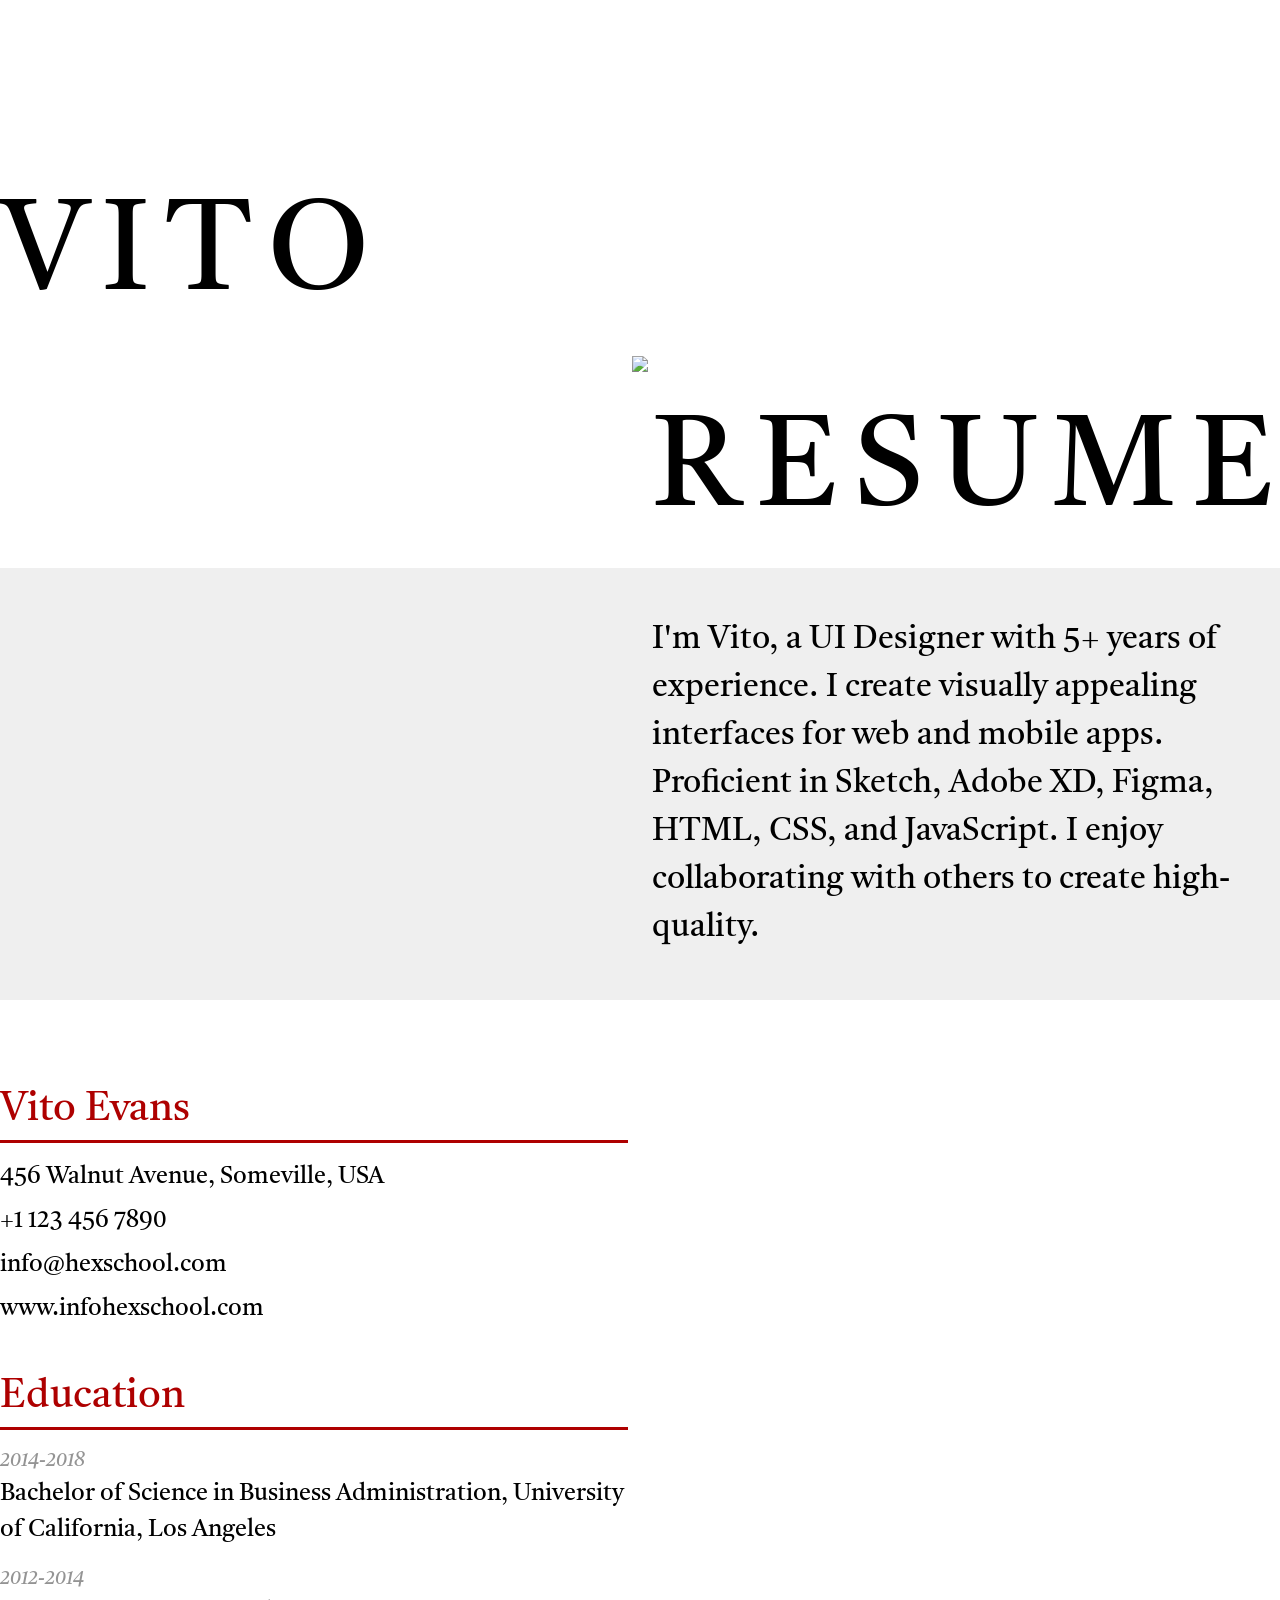
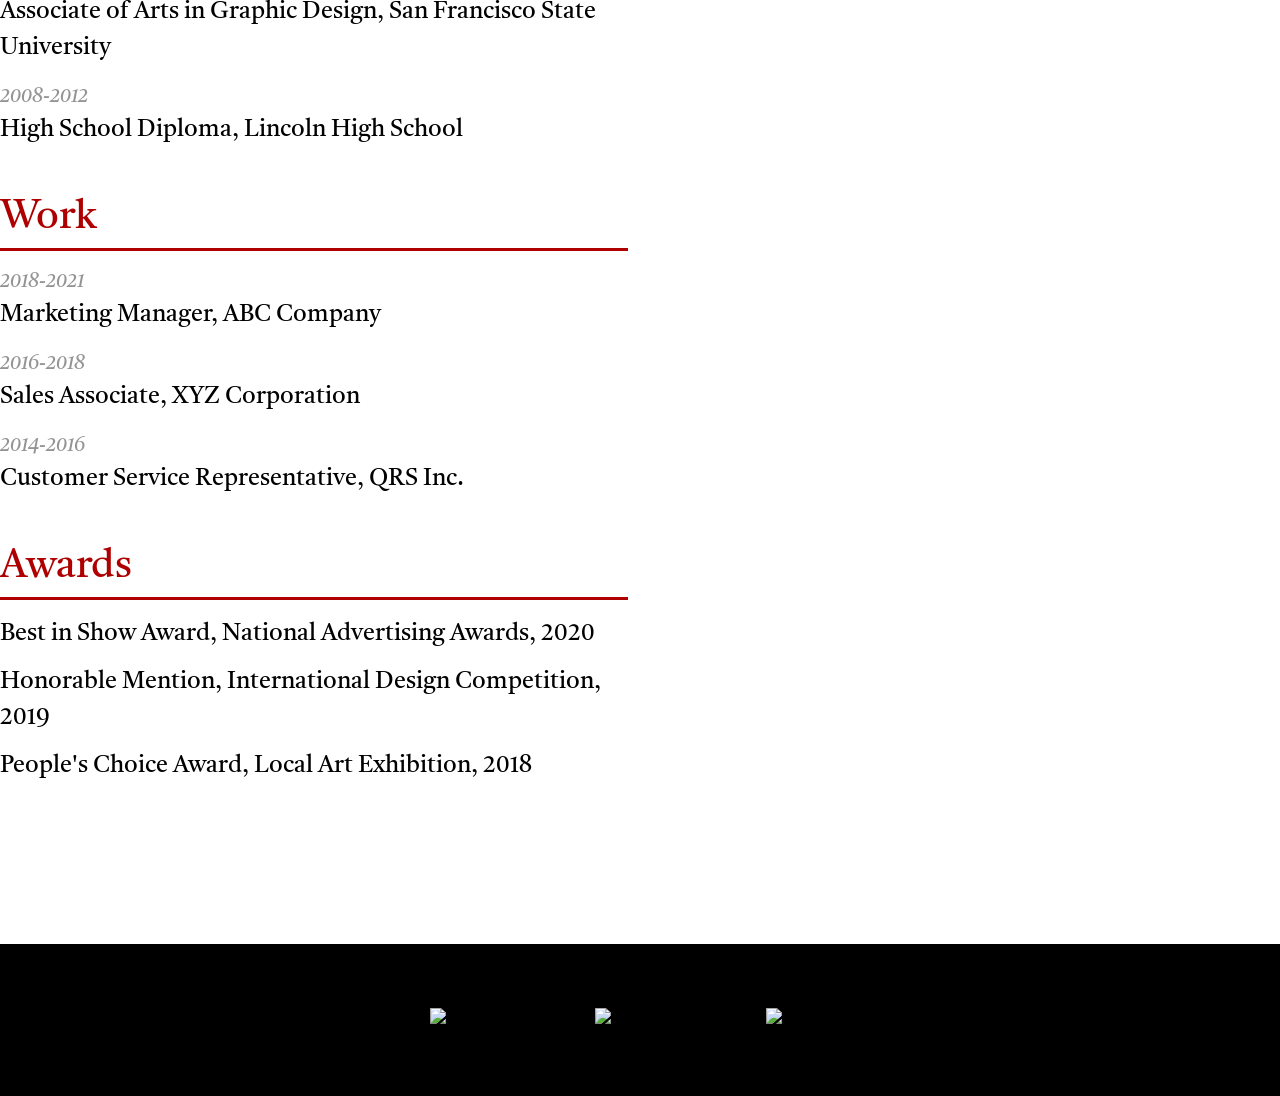
==== index.html @ 0af30352 "Initial commit" ====
<!DOCTYPE html>
<html lang="en">
  <head>
    <meta charset="UTF-8" />
    <meta name="viewport" content="width=device-width, initial-scale=1.0" />
    <title>2024 六角夏季切版班 | w1 個人履歷</title>

    <link rel="preconnect" href="https://fonts.googleapis.com" />
    <link rel="preconnect" href="https://fonts.gstatic.com" crossorigin />
    <link
      href="https://fonts.googleapis.com/css2?family=Castoro:ital@0;1&display=swap"
      rel="stylesheet"
    />
    <link rel="stylesheet" href="style.css" />
  </head>
  <body>
    <main>
      <!-- top section -->
      <div class="top-section container relative text-center py-192">
        <h1>
          <span class="absolute">vito</span>
          <span class="absolute">resume</span>
        </h1>
        <img
          class="main-img w-1/2"
          src="https://github.com/hexschool/2022-web-layout-training/blob/main/2023week1/vito.png?raw=true"
        />
      </div>

      <!-- intro -->
      <div class="bg-grey py-48">
        <div class="container fs-1">
          <p class="w-1/2 ml-auto">
            I'm Vito, a UI Designer with 5+ years of experience. I create
            visually appealing interfaces for web and mobile apps. Proficient in
            Sketch, Adobe XD, Figma, HTML, CSS, and JavaScript. I enjoy
            collaborating with others to create high-quality.
          </p>
        </div>
      </div>

      <!-- info card -->
      <div class="container pt-80 pb-160">
        <div class="w-1/2">
          <section class="card mb-40">
            <h2 class="mb-16">Vito Evans</h2>
            <ul class="fs-2">
              <li>
                <a href="#" class="link-grey"
                  >456 Walnut Avenue, Someville, USA</a
                >
              </li>
              <li>
                <a href="tel:+11234567890" class="link-grey">+1 123 456 7890</a>
              </li>
              <li>
                <a href="mailto:info@hexschool.com" class="link-grey"
                  >info@hexschool.com</a
                >
              </li>
              <li>
                <a
                  href="www.infohexschool.com"
                  class="link-grey"
                  target="_blank"
                  >www.infohexschool.com</a
                >
              </li>
            </ul>
          </section>
          <section class="card mb-40">
            <h2 class="mb-16">Education</h2>
            <ul class="fs-2">
              <li>
                <p class="color-grey italic fs-3">2014-2018</p>
                <p>
                  Bachelor of Science in Business Administration, University of
                  California, Los Angeles
                </p>
              </li>
              <li>
                <p class="color-grey italic fs-3">2012-2014</p>
                <p>
                  Associate of Arts in Graphic Design, San Francisco State
                  University
                </p>
              </li>
              <li>
                <p class="color-grey italic fs-3">2008-2012</p>
                <p>High School Diploma, Lincoln High School</p>
              </li>
            </ul>
          </section>
          <section class="card mb-40">
            <h2 class="mb-16">Work</h2>
            <ul class="fs-2">
              <li>
                <p class="color-grey italic fs-3">2018-2021</p>
                <p>Marketing Manager, ABC Company</p>
              </li>
              <li>
                <p class="color-grey italic fs-3">2016-2018</p>
                <p>Sales Associate, XYZ Corporation</p>
              </li>
              <li>
                <p class="color-grey italic fs-3">2014-2016</p>
                <p>Customer Service Representative, QRS Inc.</p>
              </li>
            </ul>
          </section>
          <section class="card">
            <h2 class="mb-16">Awards</h2>
            <ul class="fs-2">
              <li>Best in Show Award, National Advertising Awards, 2020</li>
              <li>Honorable Mention, International Design Competition, 2019</li>
              <li>People's Choice Award, Local Art Exhibition, 2018</li>
            </ul>
          </section>
        </div>
      </div>
    </main>

    <footer class="bg-black py-64">
      <ul class="social-list text-center">
        <li>
          <a href="#" class="link-opacity-80">
            <img
              src="https://github.com/hexschool/2022-web-layout-training/blob/main/2023week1/fb.png?raw=true"
              alt="Facebook icon"
            />
          </a>
        </li>
        <li>
          <a href="#" class="link-opacity-80">
            <img
              src="https://github.com/hexschool/2022-web-layout-training/blob/main/2023week1/instagram.png?raw=true"
              alt="Instagram icon"
            />
          </a>
        </li>
        <li>
          <a href="#" class="link-opacity-80">
            <img
              src="https://github.com/hexschool/2022-web-layout-training/blob/main/2023week1/line.png?raw=true"
              alt="Line icon"
            />
          </a>
        </li>
      </ul>
    </footer>
  </body>
</html>
---- style.css ----
/* http://meyerweb.com/eric/tools/css/reset/ 
   v2.0 | 20110126
   License: none (public domain)
*/

*,
*::before,
*::after {
  box-sizing: border-box;
}

html,
body,
div,
span,
applet,
object,
iframe,
h1,
h2,
h3,
h4,
h5,
h6,
p,
blockquote,
pre,
a,
abbr,
acronym,
address,
big,
cite,
code,
del,
dfn,
em,
img,
ins,
kbd,
q,
s,
samp,
small,
strike,
strong,
sub,
sup,
tt,
var,
b,
u,
i,
center,
dl,
dt,
dd,
ol,
ul,
li,
fieldset,
form,
label,
legend,
table,
caption,
tbody,
tfoot,
thead,
tr,
th,
td,
article,
aside,
canvas,
details,
embed,
figure,
figcaption,
footer,
header,
hgroup,
menu,
nav,
output,
ruby,
section,
summary,
time,
mark,
audio,
video {
  margin: 0;
  padding: 0;
  border: 0;
  font-size: 100%;
  font: inherit;
  vertical-align: baseline;
}
/* HTML5 display-role reset for older browsers */
article,
aside,
details,
figcaption,
figure,
footer,
header,
hgroup,
menu,
nav,
section {
  display: block;
}
ol,
ul {
  list-style: none;
}
blockquote,
q {
  quotes: none;
}
blockquote:before,
blockquote:after,
q:before,
q:after {
  content: "";
  content: none;
}
table {
  border-collapse: collapse;
  border-spacing: 0;
}

/* custom */
:root {
  --color-black: #000;
  --color-red: #ae0000;
  --color-dark-grey: #949494;
  --color-grey: #efefef;
  --gutter: 24px;
}

body {
  line-height: 1.5;
  font-family: serif;
  font-family: "Castoro", serif;
  color: var(--color-black);
}

main {
  margin-top: 160px;
}

img {
  max-width: 100%;
  height: auto;
  vertical-align: middle;
}

a {
  text-decoration: none;
  color: inherit;
  transition-property: color, opacity;
  transition-duration: 200ms;
}

h1 {
  font-size: 128px;
  text-transform: uppercase;
  letter-spacing: 0.12em;
}

h2 {
  font-size: 40px;
}

.container {
  max-width: 1296px;
  margin: 0 auto;
}

.relative {
  position: relative;
}

.absolute {
  position: absolute;
}

.text-center {
  text-align: center;
}

.color-grey {
  color: var(--color-dark-grey);
}

.bg-grey {
  background-color: var(--color-grey);
}

.bg-black {
  background-color: var(--color-black);
}

.link-grey:hover {
  color: var(--color-dark-grey);
}

.link-opacity-80:hover {
  opacity: 0.8;
}

.fs-1 {
  font-size: 32px;
}

.fs-2 {
  font-size: 24px;
}

.fs-3 {
  font-size: 20px;
}

.italic {
  font-style: italic;
}

.w-1\/2 {
  width: calc(50% - var(--gutter) / 2);
}

.ml-auto {
  margin-left: auto;
}

.mr-auto {
  margin-right: auto;
}

.mb-16 {
  margin-bottom: 16px;
}

.mb-40 {
  margin-bottom: 40px;
}

.py-48 {
  padding: 48px 0;
}

.py-64 {
  padding: 64px 0;
}

.py-192 {
  padding: 192px 0;
}

.pt-80 {
  padding-top: 80px;
}

.pb-160 {
  padding-bottom: 160px;
}

/* top section */
.top-section h1 span:first-child {
  top: 0;
  left: 0;
}

.top-section h1 span:last-child {
  bottom: 0;
  left: calc(50% + var(--gutter) / 2);
}

/* info card */
.card h2 {
  color: var(--color-red);
  border-bottom: 3px solid var(--color-red);
}

.card ul li + li {
  margin-top: 16px;
}

.card:first-child ul li + li {
  margin-top: 8px;
}

.card:last-child ul li + li {
  margin-top: 12px;
}

/* footer */
.social-list li {
  display: inline;
}

.social-list li + li {
  margin-left: 40px;
}
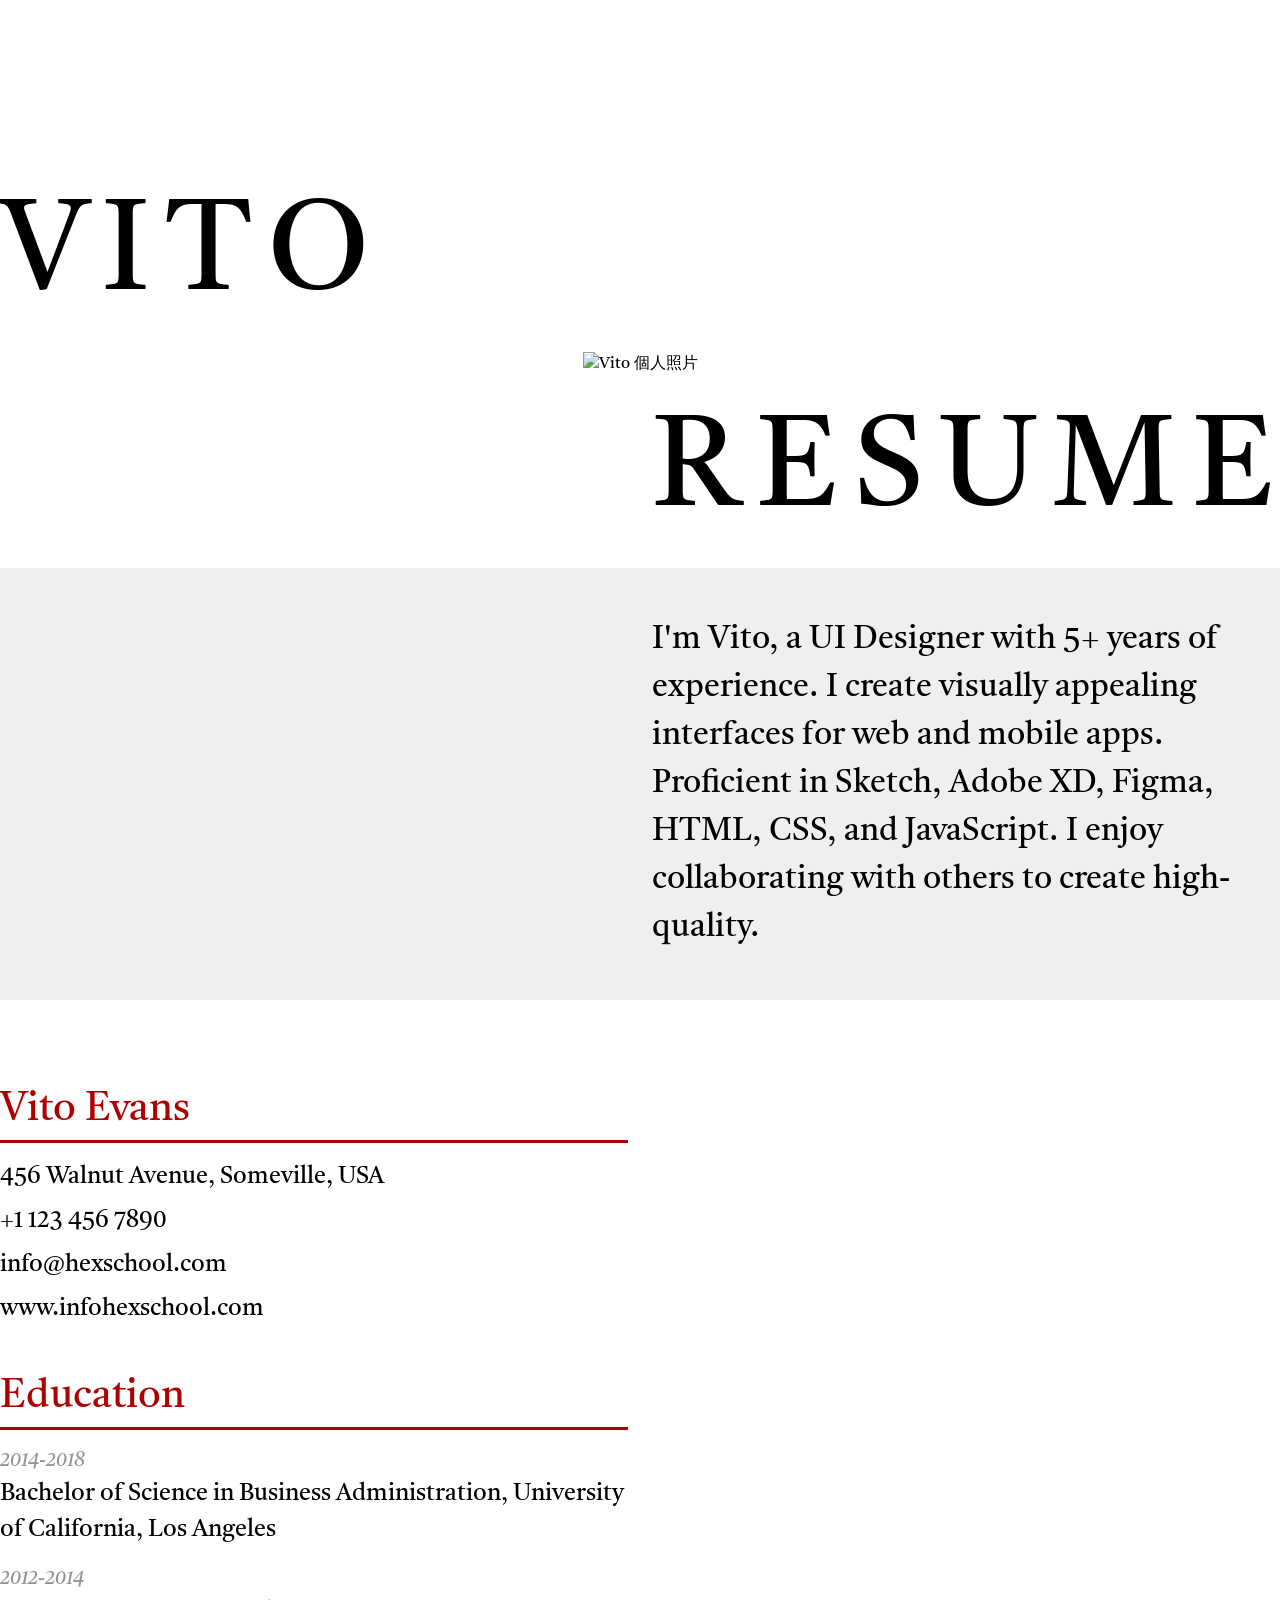
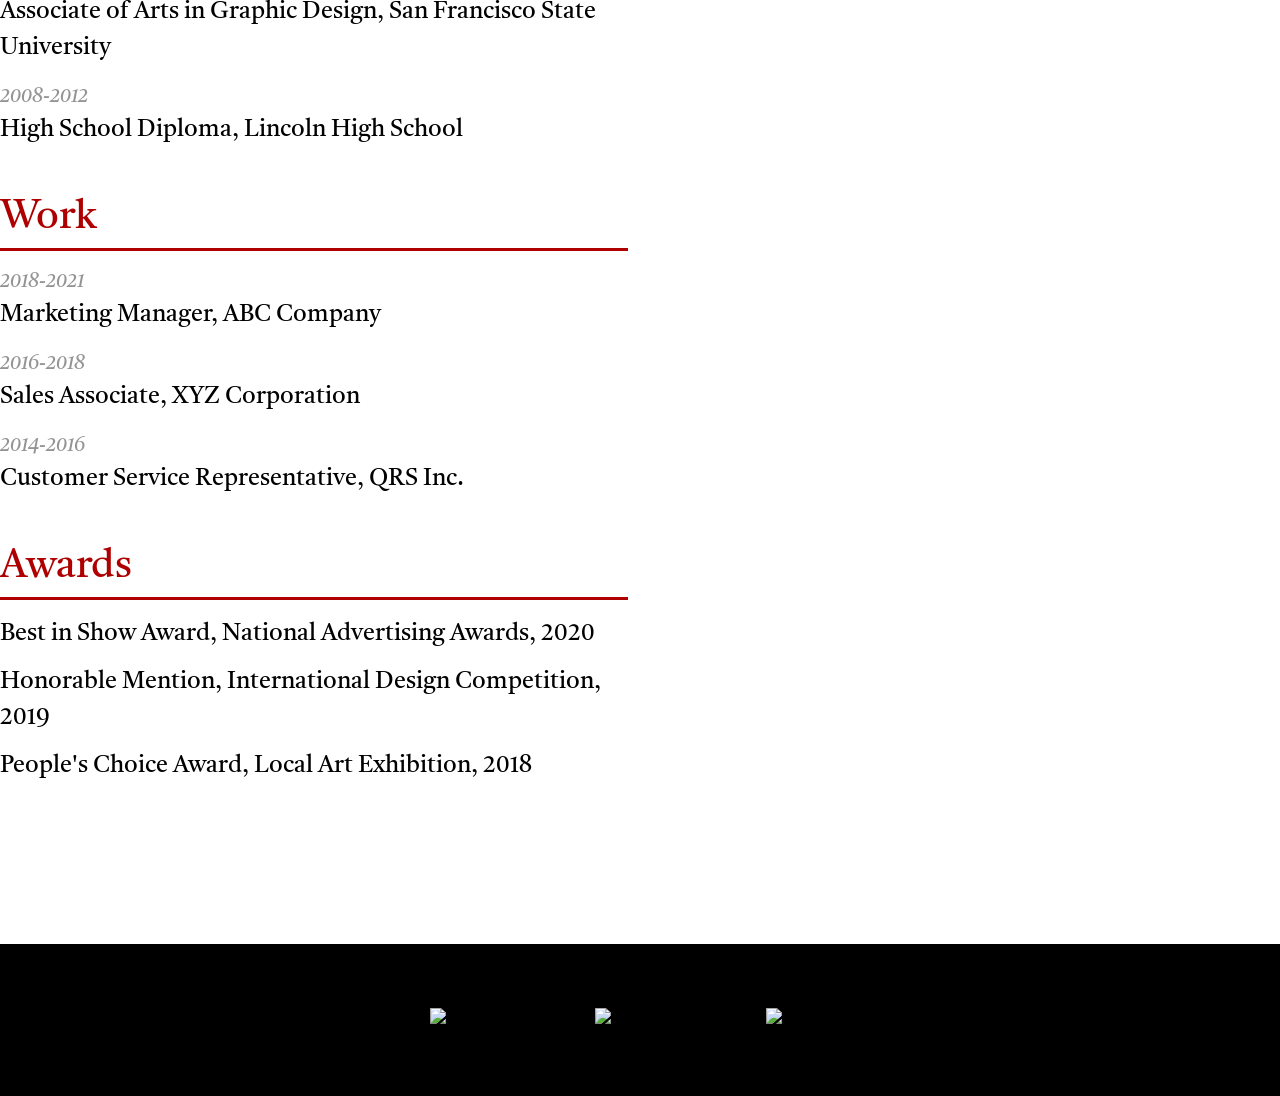
==== commit 5d66ba03: "fix: Add img alt attributes and lang attribute for better accessibility" ====
--- a/index.html
+++ b/index.html
@@ -1,5 +1,5 @@
 <!DOCTYPE html>
-<html lang="en">
+<html lang="zh-hant">
   <head>
     <meta charset="UTF-8" />
     <meta name="viewport" content="width=device-width, initial-scale=1.0" />
@@ -11,6 +11,7 @@
       href="https://fonts.googleapis.com/css2?family=Castoro:ital@0;1&display=swap"
       rel="stylesheet"
     />
+    <link rel="stylesheet" href="reset.css" />
     <link rel="stylesheet" href="style.css" />
   </head>
   <body>
@@ -22,8 +23,9 @@
           <span class="absolute">resume</span>
         </h1>
         <img
+          src="https://github.com/hexschool/2022-web-layout-training/blob/main/2023week1/vito.png?raw=true"
+          alt="Vito 個人照片"
           class="main-img w-1/2"
-          src="https://github.com/hexschool/2022-web-layout-training/blob/main/2023week1/vito.png?raw=true"
         />
       </div>
 
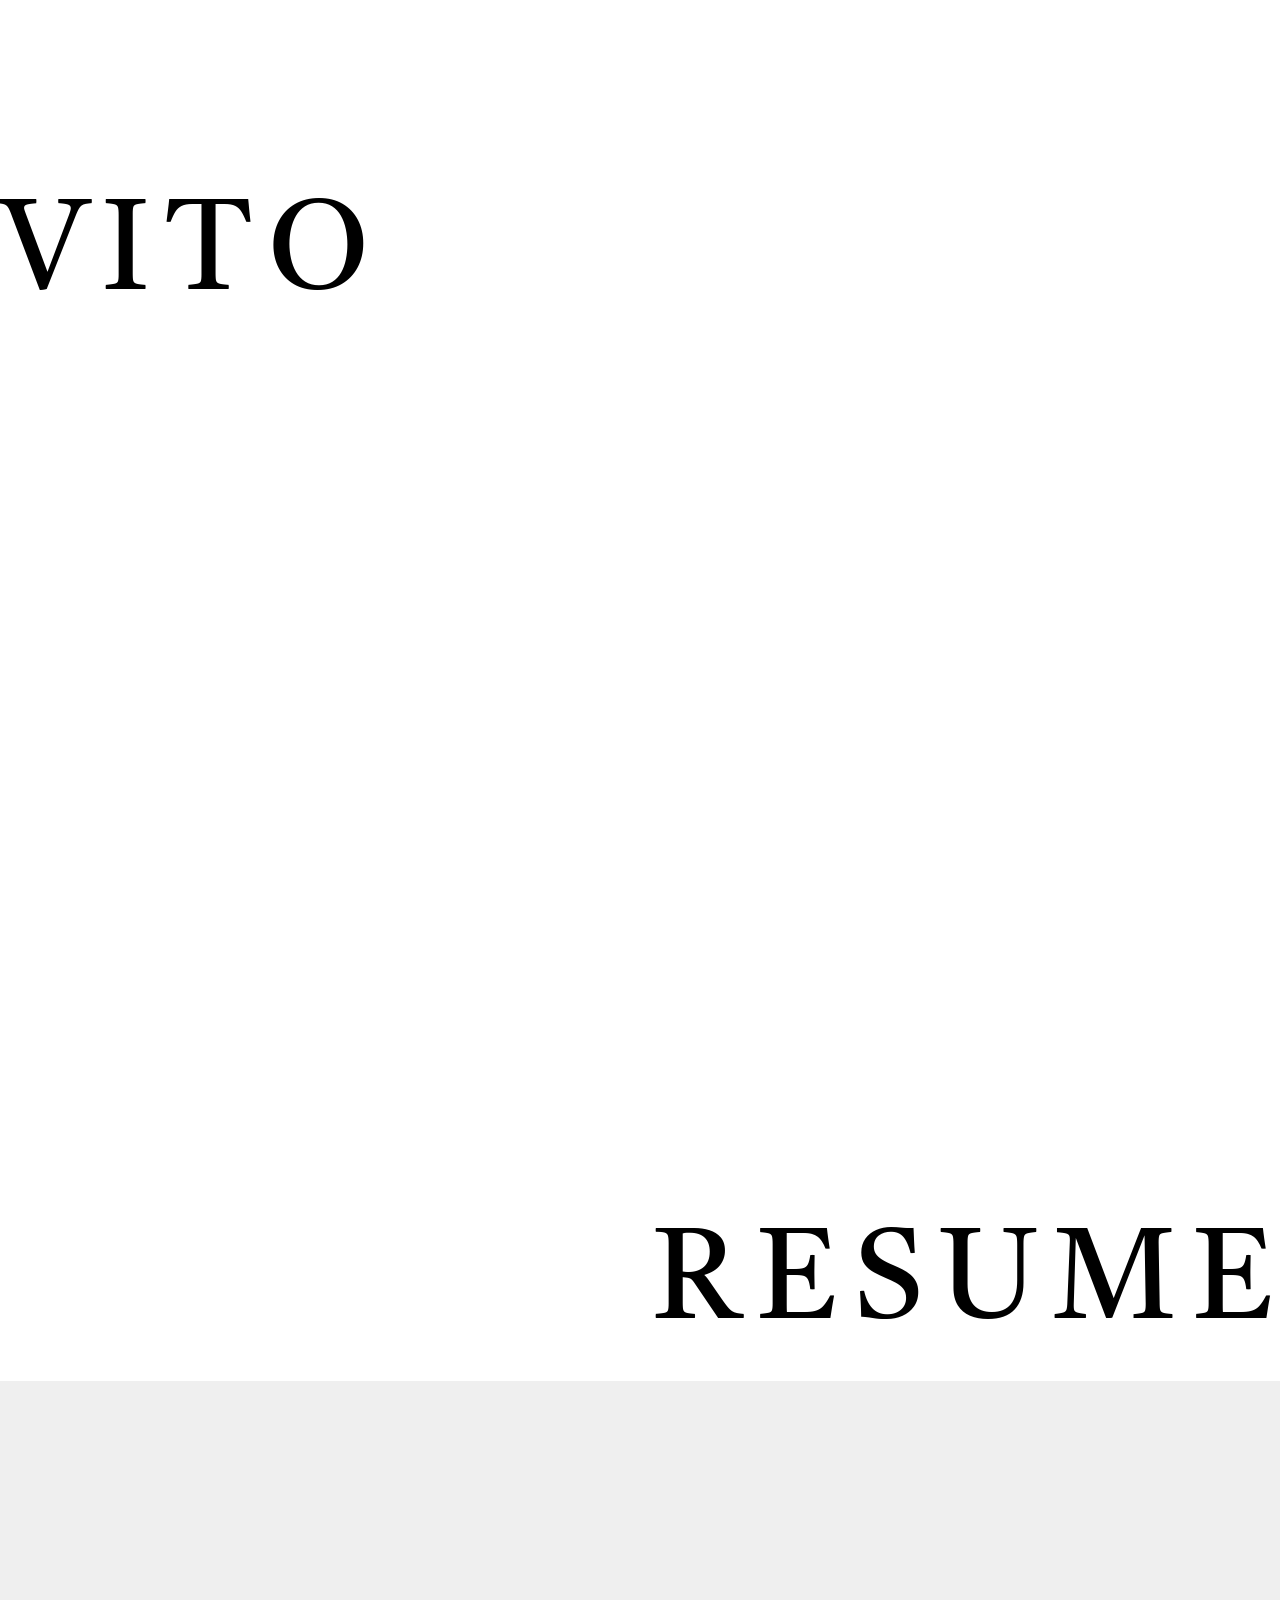
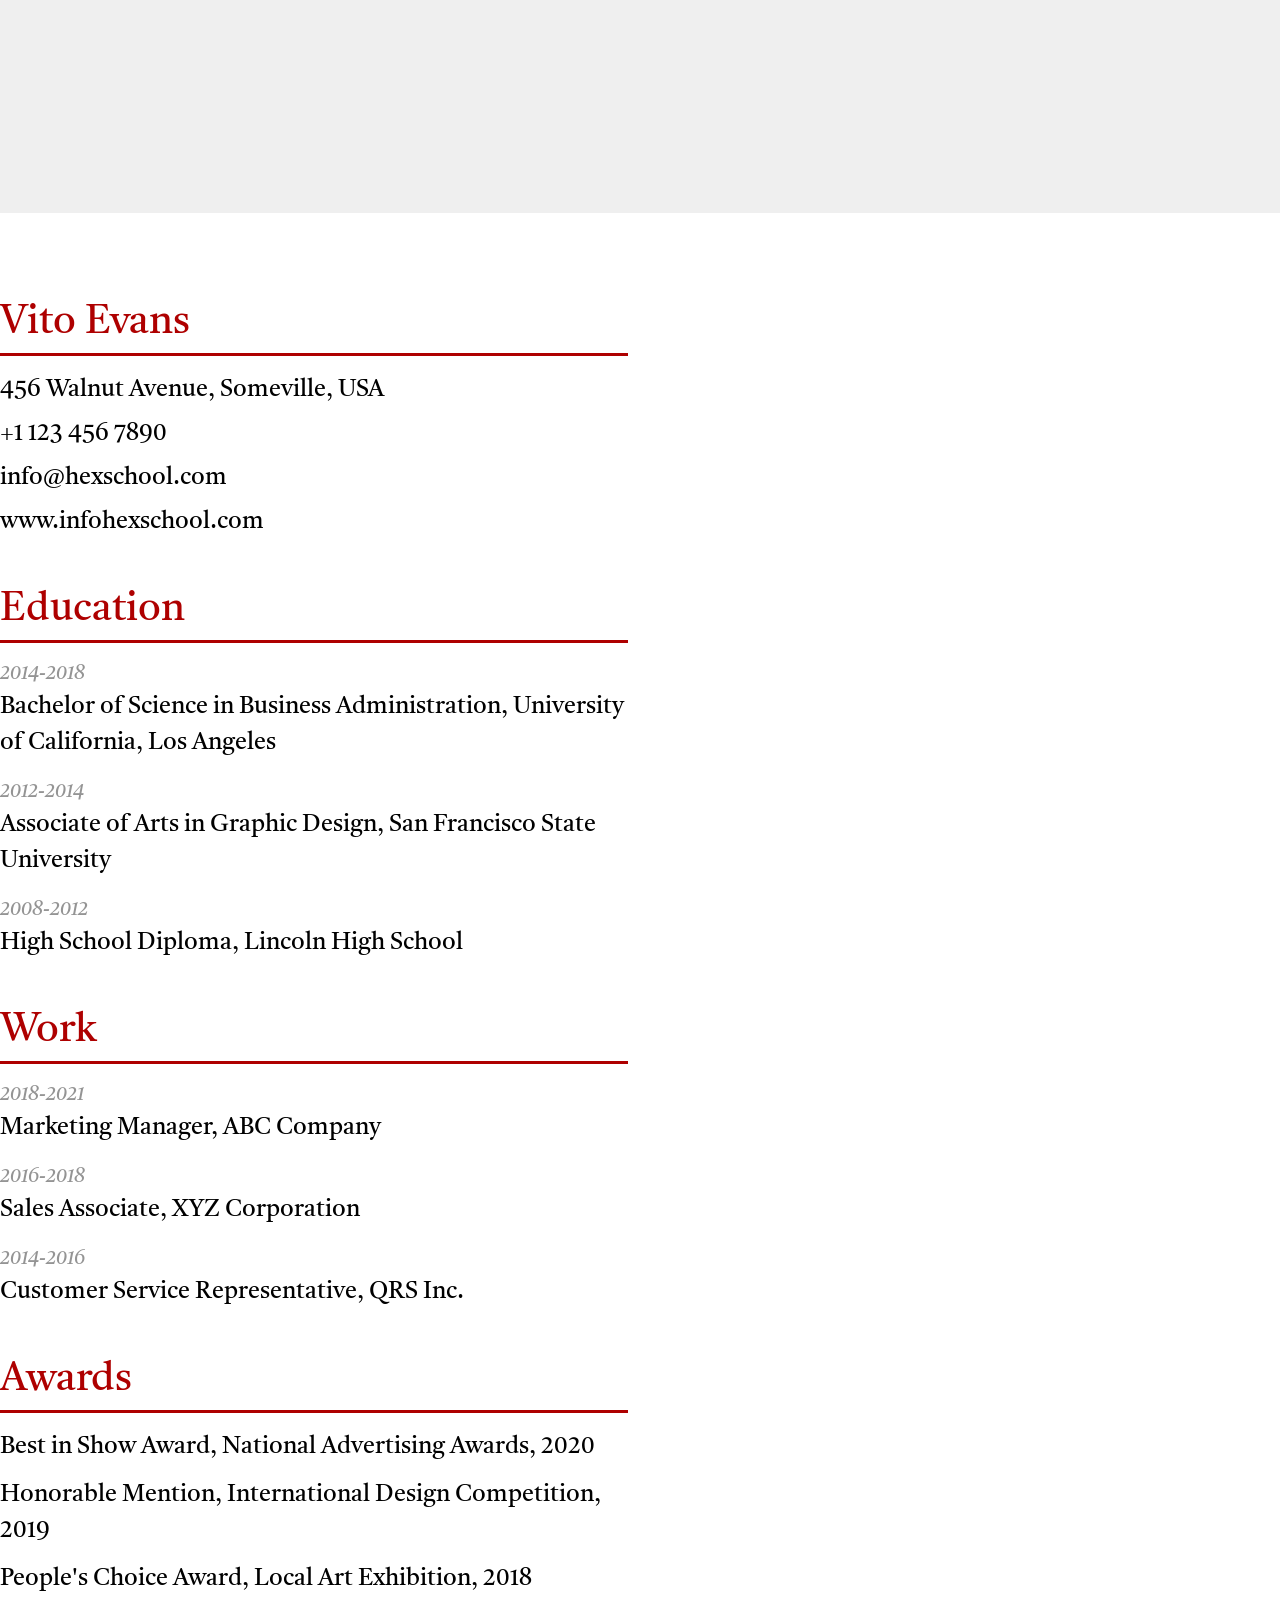
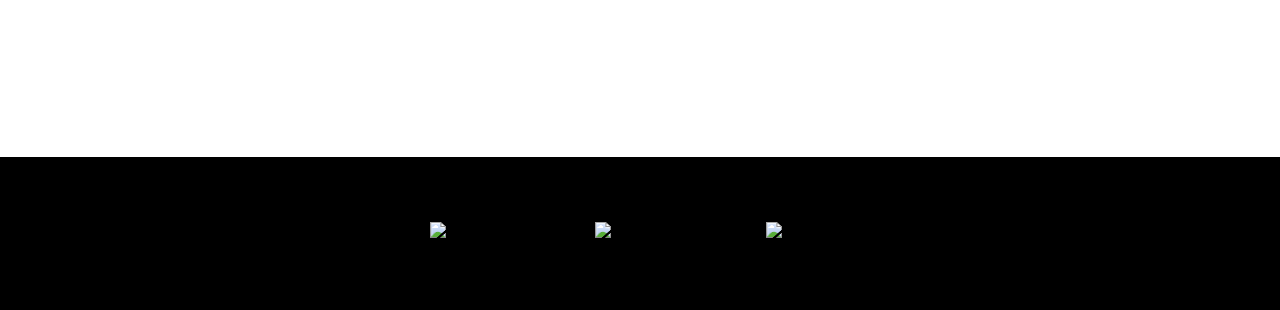
==== commit 8af65102: "feat: 新增動態特效" ====
--- a/index.html
+++ b/index.html
@@ -22,17 +22,19 @@
           <span class="absolute">vito</span>
           <span class="absolute">resume</span>
         </h1>
-        <img
-          src="https://github.com/hexschool/2022-web-layout-training/blob/main/2023week1/vito.png?raw=true"
-          alt="Vito 個人照片"
-          class="main-img w-1/2"
-        />
+        <div class="banner-img relative mx-auto w-1/2">
+          <img
+            src="https://github.com/hexschool/2022-web-layout-training/blob/main/2023week1/vito.png?raw=true"
+            alt="Vito 個人照片"
+            class="w-100"
+          />
+        </div>
       </div>
 
       <!-- intro -->
       <div class="bg-grey py-48">
         <div class="container fs-1">
-          <p class="w-1/2 ml-auto">
+          <p class="w-1/2 ml-auto animation-to-right intro">
             I'm Vito, a UI Designer with 5+ years of experience. I create
             visually appealing interfaces for web and mobile apps. Proficient in
             Sketch, Adobe XD, Figma, HTML, CSS, and JavaScript. I enjoy
@@ -43,8 +45,8 @@
 
       <!-- info card -->
       <div class="container pt-80 pb-160">
-        <div class="w-1/2">
-          <section class="card mb-40">
+        <ul class="w-1/2">
+          <li class="card mb-40 animation-fadeup">
             <h2 class="mb-16">Vito Evans</h2>
             <ul class="fs-2">
               <li>
@@ -69,8 +71,8 @@
                 >
               </li>
             </ul>
-          </section>
-          <section class="card mb-40">
+          </li>
+          <li class="card mb-40 animation-fadeup">
             <h2 class="mb-16">Education</h2>
             <ul class="fs-2">
               <li>
@@ -92,8 +94,8 @@
                 <p>High School Diploma, Lincoln High School</p>
               </li>
             </ul>
-          </section>
-          <section class="card mb-40">
+          </li>
+          <li class="card mb-40 animation-fadeup">
             <h2 class="mb-16">Work</h2>
             <ul class="fs-2">
               <li>
@@ -109,16 +111,16 @@
                 <p>Customer Service Representative, QRS Inc.</p>
               </li>
             </ul>
-          </section>
-          <section class="card">
+          </li>
+          <li class="card animation-fadeup">
             <h2 class="mb-16">Awards</h2>
             <ul class="fs-2">
               <li>Best in Show Award, National Advertising Awards, 2020</li>
               <li>Honorable Mention, International Design Competition, 2019</li>
               <li>People's Choice Award, Local Art Exhibition, 2018</li>
             </ul>
-          </section>
-        </div>
+          </li>
+        </ul>
       </div>
     </main>
 
@@ -150,5 +152,8 @@
         </li>
       </ul>
     </footer>
+    <script src="https://cdn.jsdelivr.net/npm/gsap@3.12.5/dist/gsap.min.js"></script>
+    <script src="https://cdn.jsdelivr.net/npm/gsap@3.12.5/dist/ScrollTrigger.min.js"></script>
+    <script src="./main.js"></script>
   </body>
 </html>
--- a/style.css
+++ b/style.css
@@ -1,137 +1,3 @@
-/* http://meyerweb.com/eric/tools/css/reset/ 
-   v2.0 | 20110126
-   License: none (public domain)
-*/
-
-*,
-*::before,
-*::after {
-  box-sizing: border-box;
-}
-
-html,
-body,
-div,
-span,
-applet,
-object,
-iframe,
-h1,
-h2,
-h3,
-h4,
-h5,
-h6,
-p,
-blockquote,
-pre,
-a,
-abbr,
-acronym,
-address,
-big,
-cite,
-code,
-del,
-dfn,
-em,
-img,
-ins,
-kbd,
-q,
-s,
-samp,
-small,
-strike,
-strong,
-sub,
-sup,
-tt,
-var,
-b,
-u,
-i,
-center,
-dl,
-dt,
-dd,
-ol,
-ul,
-li,
-fieldset,
-form,
-label,
-legend,
-table,
-caption,
-tbody,
-tfoot,
-thead,
-tr,
-th,
-td,
-article,
-aside,
-canvas,
-details,
-embed,
-figure,
-figcaption,
-footer,
-header,
-hgroup,
-menu,
-nav,
-output,
-ruby,
-section,
-summary,
-time,
-mark,
-audio,
-video {
-  margin: 0;
-  padding: 0;
-  border: 0;
-  font-size: 100%;
-  font: inherit;
-  vertical-align: baseline;
-}
-/* HTML5 display-role reset for older browsers */
-article,
-aside,
-details,
-figcaption,
-figure,
-footer,
-header,
-hgroup,
-menu,
-nav,
-section {
-  display: block;
-}
-ol,
-ul {
-  list-style: none;
-}
-blockquote,
-q {
-  quotes: none;
-}
-blockquote:before,
-blockquote:after,
-q:before,
-q:after {
-  content: "";
-  content: none;
-}
-table {
-  border-collapse: collapse;
-  border-spacing: 0;
-}
-
-/* custom */
 :root {
   --color-black: #000;
   --color-red: #ae0000;
@@ -174,6 +40,8 @@
   font-size: 40px;
 }
 
+/* utilities */
+
 .container {
   max-width: 1296px;
   margin: 0 auto;
@@ -231,6 +99,10 @@
   width: calc(50% - var(--gutter) / 2);
 }
 
+.w-100 {
+  width: 100%;
+}
+
 .ml-auto {
   margin-left: auto;
 }
@@ -245,6 +117,10 @@
 
 .mb-40 {
   margin-bottom: 40px;
+}
+
+.mx-auto {
+  margin-inline: auto;
 }
 
 .py-48 {
@@ -304,3 +180,36 @@
 .social-list li + li {
   margin-left: 40px;
 }
+
+/* animations */
+.banner-img {
+  --width: 100%;
+  aspect-ratio: 1 / 1.3333;
+}
+
+.banner-img::before {
+  content: "";
+  display: block;
+  position: absolute;
+  top: 0;
+  left: 0;
+  height: 100%;
+  width: var(--width);
+  background-color: #fff;
+}
+
+.animation-to-right {
+  --width: 100%;
+  position: relative;
+}
+
+.animation-to-right::after {
+  content: "";
+  display: block;
+  position: absolute;
+  top: 0;
+  right: 0;
+  height: 100%;
+  width: var(--width);
+  background-color: var(--color-grey);
+}
